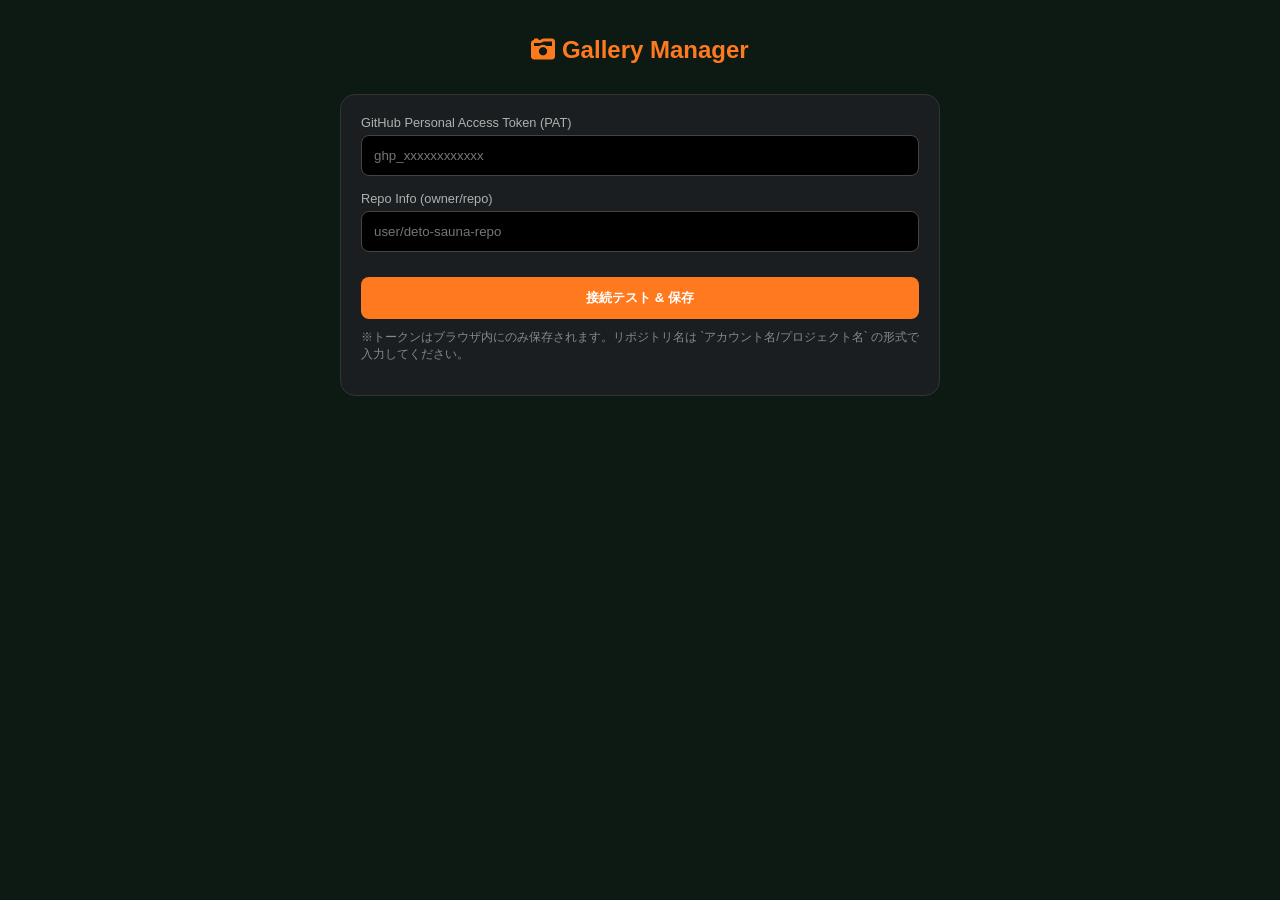
==== manager.html @ e86cc119 "写真アップシステム" ====
<!DOCTYPE html>
<html lang="ja">
<head>
    <meta charset="UTF-8">
    <meta name="viewport" content="width=device-width, initial-scale=1.0">
    <title>Deto Sauna Gallery Manager</title>
    <link rel="stylesheet" href="https://cdnjs.cloudflare.com/ajax/libs/font-awesome/6.5.1/css/all.min.css">
    <style>
        :root {
            --primary: #ff7a1f;
            --bg: #0d1a13;
            --card-bg: #1a1e21;
            --text: #ffffff;
            --text-sub: #b0b0b0;
        }
        body {
            font-family: 'Helvetica Neue', Arial, sans-serif;
            background-color: var(--bg);
            color: var(--text);
            margin: 0;
            padding: 20px;
        }
        .container { max-width: 600px; margin: 0 auto; }
        h1 { font-size: 1.5rem; text-align: center; color: var(--primary); margin-bottom: 30px; }
        
        /* Settings Section */
        .settings-card {
            background: var(--card-bg);
            padding: 20px;
            border-radius: 15px;
            margin-bottom: 20px;
            border: 1px solid #333;
        }
        .input-group { margin-bottom: 15px; }
        label { display: block; font-size: 0.8rem; color: var(--text-sub); margin-bottom: 5px; }
        input {
            width: 100%;
            padding: 12px;
            background: #000;
            border: 1px solid #444;
            color: #fff;
            border-radius: 8px;
            box-sizing: border-box;
        }
        .btn {
            background: var(--primary);
            color: white;
            border: none;
            padding: 12px 20px;
            border-radius: 8px;
            font-weight: bold;
            width: 100%;
            cursor: pointer;
            margin-top: 10px;
        }
        .btn:disabled { opacity: 0.5; cursor: not-allowed; }

        /* Upload Section */
        #upload-area {
            border: 2px dashed var(--primary);
            border-radius: 15px;
            padding: 40px 20px;
            text-align: center;
            margin-bottom: 30px;
            cursor: pointer;
        }
        #upload-area i { font-size: 2rem; color: var(--primary); margin-bottom: 10px; }

        /* Gallery Section */
        .gallery-grid {
            display: grid;
            grid-template-columns: repeat(3, 1fr);
            gap: 10px;
        }
        .img-item {
            position: relative;
            aspect-ratio: 1;
            background: #333;
            border-radius: 8px;
            overflow: hidden;
        }
        .img-item img { width: 100%; height: 100%; object-fit: cover; }
        .del-btn {
            position: absolute;
            top: 5px;
            right: 5px;
            background: rgba(255,0,0,0.8);
            border: none;
            color: white;
            width: 24px;
            height: 24px;
            border-radius: 50%;
            cursor: pointer;
            font-size: 12px;
        }

        /* Status Toast */
        #status {
            position: fixed;
            bottom: 30px;
            left: 50%;
            transform: translateX(-50%);
            background: rgba(0,0,0,0.9);
            padding: 10px 20px;
            border-radius: 30px;
            font-size: 0.9rem;
            display: none;
            z-index: 1000;
            border: 1px solid var(--primary);
        }
        .spinner {
            animation: spin 1s linear infinite;
            display: inline-block;
            margin-right: 8px;
        }
        @keyframes spin { 100% { transform: rotate(360deg); } }
    </style>
</head>
<body>

<div class="container">
    <h1><i class="fas fa-camera-retro"></i> Gallery Manager</h1>
    
    <!-- 認証・設定用 -->
    <div id="settings-view" class="settings-card">
        <div class="input-group">
            <label>GitHub Personal Access Token (PAT)</label>
            <input type="password" id="gh-token" placeholder="ghp_xxxxxxxxxxxx">
        </div>
        <div class="input-group">
            <label>Repo Info (owner/repo)</label>
            <input type="text" id="gh-repo" placeholder="user/deto-sauna-repo">
        </div>
        <button class="btn" id="save-settings">接続テスト & 保存</button>
        <p style="font-size: 0.75rem; color: #888; margin-top: 10px; line-height: 1.4;">
            ※トークンはブラウザ内にのみ保存されます。リポジトリ名は `アカウント名/プロジェクト名` の形式で入力してください。
        </p>
    </div>

    <!-- メイン操作用 -->
    <div id="manager-view" style="display: none;">
        <div id="upload-area">
            <input type="file" id="file-input" style="display:none" accept="image/*" multiple>
            <i class="fas fa-cloud-upload-alt"></i>
            <p style="margin:0">タップして写真を追加</p>
        </div>

        <div style="display:flex; justify-content: space-between; align-items: center; margin-bottom: 15px;">
            <h3 style="margin:0">現在の写真</h3>
            <button id="refresh-btn" style="background:none; border:none; color:var(--primary); cursor:pointer;"><i class="fas fa-sync-alt"></i> 更新</button>
        </div>
        
        <div class="gallery-grid" id="gallery-grid">
            <!-- Images will appear here -->
        </div>

        <button class="btn" id="logout-btn" style="background:#333; margin-top: 50px;">設定し直す</button>
    </div>
</div>

<div id="status"></div>

<script>
    const CONFIG = {
        TOKEN: localStorage.getItem('DS_TOKEN'),
        REPO: localStorage.getItem('DS_REPO'),
        BRANCH: 'main',
        JS_PATH: 'js/main.js',
        IMG_DIR: 'img/'
    };

    const statusEl = document.getElementById('status');
    const galleryGrid = document.getElementById('gallery-grid');

    function notify(msg, stay = false) {
        statusEl.innerHTML = msg;
        statusEl.style.display = 'block';
        if(!stay) setTimeout(() => statusEl.style.display = 'none', 3000);
    }

    // GitHub API Helper
    async function ghFetch(path, options = {}) {
        const url = `https://api.github.com/repos/${CONFIG.REPO}/contents/${path}`;
        const res = await fetch(url, {
            ...options,
            headers: {
                'Authorization': `token ${CONFIG.TOKEN}`,
                'Accept': 'application/vnd.github.v3+json',
                ...options.headers
            }
        });
        if (!res.ok) throw new Error(await res.text());
        return res.json();
    }

    // 初期化表示切り替え
    function updateUI() {
        if (CONFIG.TOKEN && CONFIG.REPO) {
            document.getElementById('settings-view').style.display = 'none';
            document.getElementById('manager-view').style.display = 'block';
            loadGallery();
        } else {
            document.getElementById('settings-view').style.display = 'block';
            document.getElementById('manager-view').style.display = 'none';
        }
    }

    // 設定保存
    document.getElementById('save-settings').onclick = async () => {
        const token = document.getElementById('gh-token').value.trim();
        const repo = document.getElementById('gh-repo').value.trim();
        if (!token || !repo) return alert('入力してください');

        notify('<i class="fas fa-spinner spinner"></i> 接続確認中...', true);
        try {
            // テストに js/main.js を取得してみる
            const res = await fetch(`https://api.github.com/repos/${repo}/contents/js/main.js`, {
                headers: { 'Authorization': `token ${token}` }
            });
            if (res.status === 200) {
                localStorage.setItem('DS_TOKEN', token);
                localStorage.setItem('DS_REPO', repo);
                CONFIG.TOKEN = token;
                CONFIG.REPO = repo;
                notify('接続成功！');
                updateUI();
            } else if (res.status === 404) {
                notify('プロジェクトが見つかりません。リポジトリ名を確認してください。');
            } else {
                notify('認証エラー。トークンが間違っています。');
            }
        } catch (e) {
            notify('エラーが発生しました。入力を確認してください。');
        }
    };

    document.getElementById('logout-btn').onclick = () => {
        localStorage.clear();
        location.reload();
    };

    // ギャラリー読み込み
    async function loadGallery() {
        galleryGrid.innerHTML = '';
        try {
            const files = await ghFetch(CONFIG.IMG_DIR);
            files.filter(f => f.name.match(/\.(jpg|jpeg|png|webp)$/i)).forEach(file => {
                const div = document.createElement('div');
                div.className = 'img-item';
                div.innerHTML = `
                    <img src="${file.download_url}" alt="">
                    <button class="del-btn" onclick="deletePhoto('${file.name}', '${file.sha}')"><i class="fas fa-times"></i></button>
                `;
                galleryGrid.appendChild(div);
            });
        } catch (e) {
            notify('ギャラリーの取得に失敗しました。プロジェクト構成を確認してください。');
        }
    }

    document.getElementById('refresh-btn').onclick = loadGallery;

    // 写真削除
    window.deletePhoto = async (filename, sha) => {
        if (!confirm('この写真を削除してもよろしいですか？')) return;
        notify('<i class="fas fa-spinner spinner"></i> 削除中...', true);
        try {
            // 1. 画像ファイルを削除
            await ghFetch(`${CONFIG.IMG_DIR}${filename}`, {
                method: 'DELETE',
                body: JSON.stringify({ message: `Delete ${filename} via UI`, sha, branch: CONFIG.BRANCH })
            });

            // 2. js/main.js を更新
            await updateMainJs();
            notify('削除完了！反映まで数分お待ちください。');
            loadGallery();
        } catch (e) {
            notify('削除に失敗しました。');
        }
    };

    // アップロード処理
    document.getElementById('upload-area').onclick = () => document.getElementById('file-input').click();
    document.getElementById('file-input').onchange = async (e) => {
        const files = Array.from(e.target.files);
        if (files.length === 0) return;

        notify('<i class="fas fa-spinner spinner"></i> アップロード中...', true);
        try {
            for (const file of files) {
                const reader = new FileReader();
                const base64 = await new Promise((resolve) => {
                    reader.onload = () => resolve(reader.result.split(',')[1]);
                    reader.readAsDataURL(file);
                });

                const filename = `img_${Date.now()}_${file.name.replace(/[^a-zA-Z0-9.-]/g, '_')}`;
                await ghFetch(`${CONFIG.IMG_DIR}${filename}`, {
                    method: 'PUT',
                    body: JSON.stringify({
                        message: `Upload ${filename} via UI`,
                        content: base64,
                        branch: CONFIG.BRANCH
                    })
                });
            }
            // main.js を更新
            await updateMainJs();
            notify('アップロード成功！反映まで数分お待ちください。');
            loadGallery();
        } catch (e) {
            notify('アップロードに失敗しました。');
        }
    };

    // js/main.js 内の AVAILABLE_IMAGES 配列を最新の img フォルダの状態に同期する
    async function updateMainJs() {
        // 全ファイルリストを取得して配列文字列を生成
        const files = await ghFetch(CONFIG.IMG_DIR);
        const imageList = files
            .filter(f => f.name.match(/\.(jpg|jpeg|png|webp)$/i))
            .map(f => `'img/${f.name}'`);
        
        const arrayString = `const AVAILABLE_IMAGES = [\n        ${imageList.join(',\n        ')}\n    ];`;

        // 現在の js/main.js を取得
        const jsFile = await ghFetch(CONFIG.JS_PATH);
        let content = decodeURIComponent(escape(atob(jsFile.content)));
        
        // 正規表現で AVAILABLE_IMAGES = [...] の部分を置換
        const regex = /const\s+AVAILABLE_IMAGES\s*=\s*\[[\s\S]*?\];/;
        content = content.replace(regex, arrayString);

        // 更新をプッシュ
        await ghFetch(CONFIG.JS_PATH, {
            method: 'PUT',
            body: JSON.stringify({
                message: 'Update gallery mapping via UI',
                content: btoa(unescape(encodeURIComponent(content))),
                sha: jsFile.sha,
                branch: CONFIG.BRANCH
            })
        });
    }

    updateUI();
</script>
</body>
</html>
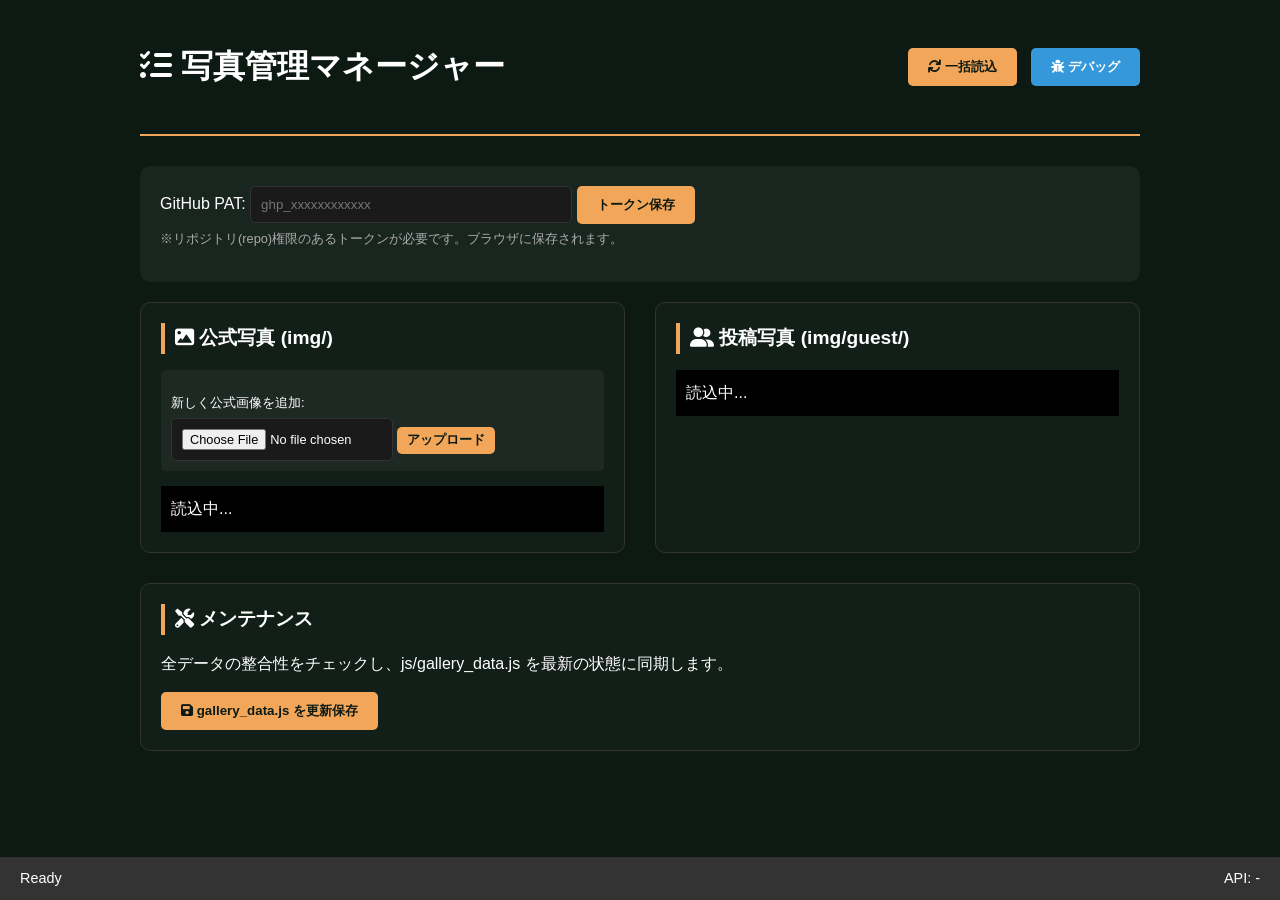
==== commit 9f96eee5: "投稿" ====
--- a/manager.html
+++ b/manager.html
@@ -2,349 +2,442 @@
 <html lang="ja">
 <head>
     <meta charset="UTF-8">
-    <meta name="viewport" content="width=device-width, initial-scale=1.0">
-    <title>Deto Sauna Gallery Manager</title>
-    <link rel="stylesheet" href="https://cdnjs.cloudflare.com/ajax/libs/font-awesome/6.5.1/css/all.min.css">
+    <title>【公式】秋田デトサウナ | 写真管理マネージャー</title>
+    <link rel="stylesheet" href="https://cdnjs.cloudflare.com/ajax/libs/font-awesome/6.0.0/css/all.min.css">
     <style>
         :root {
-            --primary: #ff7a1f;
-            --bg: #0d1a13;
-            --card-bg: #1a1e21;
+            --primary: #0d1a13;
+            --accent: #f2a65a;
+            --danger: #e74c3c;
             --text: #ffffff;
-            --text-sub: #b0b0b0;
-        }
+        }
+
         body {
             font-family: 'Helvetica Neue', Arial, sans-serif;
-            background-color: var(--bg);
+            background-color: var(--primary);
             color: var(--text);
             margin: 0;
             padding: 20px;
-        }
-        .container { max-width: 600px; margin: 0 auto; }
-        h1 { font-size: 1.5rem; text-align: center; color: var(--primary); margin-bottom: 30px; }
-        
-        /* Settings Section */
-        .settings-card {
-            background: var(--card-bg);
+            line-height: 1.6;
+        }
+
+        .container {
+            max-width: 1000px;
+            margin: 0 auto;
+        }
+
+        header {
+            display: flex;
+            justify-content: space-between;
+            align-items: center;
+            border-bottom: 2px solid var(--accent);
+            padding-bottom: 20px;
+            margin-bottom: 30px;
+        }
+
+        .auth-box {
+            background: rgba(255,255,255,0.05);
             padding: 20px;
-            border-radius: 15px;
+            border-radius: 10px;
             margin-bottom: 20px;
+        }
+
+        input {
+            background: #1a1a1a;
             border: 1px solid #333;
-        }
-        .input-group { margin-bottom: 15px; }
-        label { display: block; font-size: 0.8rem; color: var(--text-sub); margin-bottom: 5px; }
-        input {
-            width: 100%;
-            padding: 12px;
+            color: white;
+            padding: 10px;
+            width: 300px;
+            border-radius: 5px;
+        }
+
+        button {
+            padding: 10px 20px;
+            border: none;
+            border-radius: 5px;
+            cursor: pointer;
+            font-weight: bold;
+            transition: 0.3s;
+        }
+
+        .btn-primary { background: var(--accent); color: var(--primary); }
+        .btn-danger { background: var(--danger); color: white; }
+        .btn-debug { background: #3498db; color: white; margin-left:10px; }
+
+        .dashboard {
+            display: grid;
+            grid-template-columns: 1fr 1fr;
+            gap: 30px;
+        }
+
+        @media (max-width: 768px) {
+            .dashboard { grid-template-columns: 1fr; }
+        }
+
+        .panel {
+            background: rgba(255,255,255,0.02);
+            border: 1px solid #333;
+            border-radius: 10px;
+            padding: 20px;
+        }
+
+        .panel h2 {
+            border-left: 4px solid var(--accent);
+            padding-left: 10px;
+            margin-top: 0;
+            font-size: 1.2rem;
+        }
+
+        .img-grid {
+            display: grid;
+            grid-template-columns: repeat(auto-fill, minmax(120px, 1fr));
+            gap: 10px;
+            margin-top: 15px;
+            max-height: 400px;
+            overflow-y: auto;
+            padding: 10px;
             background: #000;
-            border: 1px solid #444;
-            color: #fff;
-            border-radius: 8px;
-            box-sizing: border-box;
-        }
-        .btn {
-            background: var(--primary);
-            color: white;
-            border: none;
-            padding: 12px 20px;
-            border-radius: 8px;
-            font-weight: bold;
-            width: 100%;
-            cursor: pointer;
-            margin-top: 10px;
-        }
-        .btn:disabled { opacity: 0.5; cursor: not-allowed; }
-
-        /* Upload Section */
-        #upload-area {
-            border: 2px dashed var(--primary);
-            border-radius: 15px;
-            padding: 40px 20px;
-            text-align: center;
-            margin-bottom: 30px;
-            cursor: pointer;
-        }
-        #upload-area i { font-size: 2rem; color: var(--primary); margin-bottom: 10px; }
-
-        /* Gallery Section */
-        .gallery-grid {
-            display: grid;
-            grid-template-columns: repeat(3, 1fr);
-            gap: 10px;
-        }
+        }
+
         .img-item {
             position: relative;
             aspect-ratio: 1;
-            background: #333;
-            border-radius: 8px;
+            border-radius: 5px;
             overflow: hidden;
-        }
-        .img-item img { width: 100%; height: 100%; object-fit: cover; }
+            background: #222;
+        }
+
+        .img-item img {
+            width: 100%;
+            height: 100%;
+            object-fit: cover;
+        }
+
         .del-btn {
             position: absolute;
             top: 5px;
             right: 5px;
-            background: rgba(255,0,0,0.8);
+            background: var(--danger);
+            color: white;
             border: none;
-            color: white;
+            border-radius: 3px;
             width: 24px;
             height: 24px;
-            border-radius: 50%;
             cursor: pointer;
             font-size: 12px;
-        }
-
-        /* Status Toast */
-        #status {
+            display: flex;
+            align-items: center;
+            justify-content: center;
+        }
+
+        .status-bar {
             position: fixed;
-            bottom: 30px;
-            left: 50%;
-            transform: translateX(-50%);
-            background: rgba(0,0,0,0.9);
+            bottom: 0;
+            left: 0;
+            right: 0;
+            background: #333;
             padding: 10px 20px;
-            border-radius: 30px;
             font-size: 0.9rem;
+            display: flex;
+            justify-content: space-between;
+        }
+
+        #debug-log {
+            background: #000;
+            color: #0f0;
+            font-family: monospace;
+            padding: 10px;
+            margin-top: 20px;
+            border-radius: 5px;
+            height: 150px;
+            overflow-y: auto;
+            font-size: 0.8rem;
             display: none;
-            z-index: 1000;
-            border: 1px solid var(--primary);
-        }
-        .spinner {
-            animation: spin 1s linear infinite;
-            display: inline-block;
-            margin-right: 8px;
-        }
-        @keyframes spin { 100% { transform: rotate(360deg); } }
+        }
     </style>
 </head>
 <body>
 
 <div class="container">
-    <h1><i class="fas fa-camera-retro"></i> Gallery Manager</h1>
-    
-    <!-- 認証・設定用 -->
-    <div id="settings-view" class="settings-card">
-        <div class="input-group">
-            <label>GitHub Personal Access Token (PAT)</label>
-            <input type="password" id="gh-token" placeholder="ghp_xxxxxxxxxxxx">
+    <header>
+        <h1><i class="fas fa-tasks"></i> 写真管理マネージャー</h1>
+        <div id="repo-status">
+            <button class="btn-primary" onclick="loadAllGalleries()"><i class="fas fa-sync"></i> 一括読込</button>
+            <button class="btn-debug" onclick="toggleDebug()"><i class="fas fa-bug"></i> デバッグ</button>
         </div>
-        <div class="input-group">
-            <label>Repo Info (owner/repo)</label>
-            <input type="text" id="gh-repo" placeholder="user/deto-sauna-repo">
+    </header>
+
+    <div class="auth-box">
+        <label>GitHub PAT: </label>
+        <input type="password" id="gh-token" placeholder="ghp_xxxxxxxxxxxx">
+        <button class="btn-primary" onclick="saveToken()">トークン保存</button>
+        <p style="font-size: 0.8rem; color: #aaa; margin-top:5px;">※リポジトリ(repo)権限のあるトークンが必要です。ブラウザに保存されます。</p>
+    </div>
+
+    <div id="debug-log"></div>
+
+    <div class="dashboard">
+        <!-- 公式写真パネル -->
+        <div class="panel">
+            <h2><i class="fas fa-image"></i> 公式写真 (img/)</h2>
+            <div style="margin:10px 0; padding:10px; background:rgba(255,255,255,0.05); border-radius:5px;">
+                <p style="font-size:0.8rem; margin-bottom:5px;">新しく公式画像を追加:</p>
+                <input type="file" id="official-file" style="width:200px; font-size:0.8rem;">
+                <button class="btn-primary" onclick="uploadOfficial()" style="padding:5px 10px; font-size:0.8rem;">アップロード</button>
+            </div>
+            <div id="official-grid" class="img-grid">読込中...</div>
         </div>
-        <button class="btn" id="save-settings">接続テスト & 保存</button>
-        <p style="font-size: 0.75rem; color: #888; margin-top: 10px; line-height: 1.4;">
-            ※トークンはブラウザ内にのみ保存されます。リポジトリ名は `アカウント名/プロジェクト名` の形式で入力してください。
-        </p>
+
+        <!-- 投稿写真パネル -->
+        <div class="panel">
+            <h2><i class="fas fa-user-friends"></i> 投稿写真 (img/guest/)</h2>
+            <div id="guest-grid" class="img-grid">読込中...</div>
+        </div>
     </div>
 
-    <!-- メイン操作用 -->
-    <div id="manager-view" style="display: none;">
-        <div id="upload-area">
-            <input type="file" id="file-input" style="display:none" accept="image/*" multiple>
-            <i class="fas fa-cloud-upload-alt"></i>
-            <p style="margin:0">タップして写真を追加</p>
-        </div>
-
-        <div style="display:flex; justify-content: space-between; align-items: center; margin-bottom: 15px;">
-            <h3 style="margin:0">現在の写真</h3>
-            <button id="refresh-btn" style="background:none; border:none; color:var(--primary); cursor:pointer;"><i class="fas fa-sync-alt"></i> 更新</button>
-        </div>
-        
-        <div class="gallery-grid" id="gallery-grid">
-            <!-- Images will appear here -->
-        </div>
-
-        <button class="btn" id="logout-btn" style="background:#333; margin-top: 50px;">設定し直す</button>
+    <div class="panel" style="margin-top: 30px;">
+        <h2><i class="fas fa-tools"></i> メンテナンス</h2>
+        <p>全データの整合性をチェックし、js/gallery_data.js を最新の状態に同期します。</p>
+        <button class="btn-primary" onclick="syncMapping()"><i class="fas fa-save"></i> gallery_data.js を更新保存</button>
     </div>
 </div>
 
-<div id="status"></div>
+<div class="status-bar" id="status-bar">
+    <span>Ready</span>
+    <span id="api-usage">API: -</span>
+</div>
 
 <script>
     const CONFIG = {
-        TOKEN: localStorage.getItem('DS_TOKEN'),
-        REPO: localStorage.getItem('DS_REPO'),
+        OWNER: 'hotlifeplanning',
+        REPO: 'detosauna',
         BRANCH: 'main',
-        JS_PATH: 'js/main.js',
-        IMG_DIR: 'img/'
+        JS_PATH: 'js/gallery_data.js',
+        DIRS: {
+            OFFICIAL: 'img',
+            GUEST: 'img/guest'
+        }
     };
 
-    const statusEl = document.getElementById('status');
-    const galleryGrid = document.getElementById('gallery-grid');
-
-    function notify(msg, stay = false) {
-        statusEl.innerHTML = msg;
-        statusEl.style.display = 'block';
-        if(!stay) setTimeout(() => statusEl.style.display = 'none', 3000);
-    }
-
-    // GitHub API Helper
+    let logs = [];
+
+    function log(msg) {
+        const time = new Date().toLocaleTimeString();
+        logs.push(`[${time}] ${msg}`);
+        const logEl = document.getElementById('debug-log');
+        logEl.innerHTML = logs.join('<br>');
+        logEl.scrollTop = logEl.scrollHeight;
+        console.log(msg);
+    }
+
+    function toggleDebug() {
+        const el = document.getElementById('debug-log');
+        el.style.display = el.style.display === 'none' ? 'block' : 'none';
+    }
+
+    function saveToken() {
+        const token = document.getElementById('gh-token').value;
+        if (token) {
+            localStorage.setItem('gh_token_deto', token);
+            alert('トークンを保存しました');
+            loadAllGalleries();
+        }
+    }
+
     async function ghFetch(path, options = {}) {
-        const url = `https://api.github.com/repos/${CONFIG.REPO}/contents/${path}`;
+        const token = localStorage.getItem('gh_token_deto');
+        if (!token) {
+            log('Error: トークンが設定されていません');
+            throw new Error('No Token');
+        }
+
+        const url = `https://api.github.com/repos/${CONFIG.OWNER}/${CONFIG.REPO}/contents/${path}`;
+        log(`Fetching: ${url}`);
+
         const res = await fetch(url, {
             ...options,
             headers: {
-                'Authorization': `token ${CONFIG.TOKEN}`,
+                'Authorization': `token ${token}`,
                 'Accept': 'application/vnd.github.v3+json',
+                'Content-Type': 'application/json',
                 ...options.headers
             }
         });
-        if (!res.ok) throw new Error(await res.text());
+
+        // API制限の表示
+        const rateRemaining = res.headers.get('x-ratelimit-remaining');
+        document.getElementById('api-usage').innerText = `API: ${rateRemaining}回残`;
+
+        if (!res.ok) {
+            const errBody = await res.text();
+            log(`API Error (${res.status}): ${errBody}`);
+            if (res.status === 404) return []; // フォルダなし
+            throw new Error(`GH API ERROR: ${res.status}`);
+        }
+
         return res.json();
     }
 
-    // 初期化表示切り替え
-    function updateUI() {
-        if (CONFIG.TOKEN && CONFIG.REPO) {
-            document.getElementById('settings-view').style.display = 'none';
-            document.getElementById('manager-view').style.display = 'block';
-            loadGallery();
-        } else {
-            document.getElementById('settings-view').style.display = 'block';
-            document.getElementById('manager-view').style.display = 'none';
-        }
-    }
-
-    // 設定保存
-    document.getElementById('save-settings').onclick = async () => {
-        const token = document.getElementById('gh-token').value.trim();
-        const repo = document.getElementById('gh-repo').value.trim();
-        if (!token || !repo) return alert('入力してください');
-
-        notify('<i class="fas fa-spinner spinner"></i> 接続確認中...', true);
+    // 公式画像のアップロード
+    async function uploadOfficial() {
+        const fileInput = document.getElementById('official-file');
+        if (!fileInput.files || fileInput.files.length === 0) {
+            alert('ファイルを選んでください');
+            return;
+        }
+
+        const file = fileInput.files[0];
+        const fileName = `${Date.now()}_${file.name}`;
+        const path = `${CONFIG.DIRS.OFFICIAL}/${fileName}`;
+
         try {
-            // テストに js/main.js を取得してみる
-            const res = await fetch(`https://api.github.com/repos/${repo}/contents/js/main.js`, {
-                headers: { 'Authorization': `token ${token}` }
-            });
-            if (res.status === 200) {
-                localStorage.setItem('DS_TOKEN', token);
-                localStorage.setItem('DS_REPO', repo);
-                CONFIG.TOKEN = token;
-                CONFIG.REPO = repo;
-                notify('接続成功！');
-                updateUI();
-            } else if (res.status === 404) {
-                notify('プロジェクトが見つかりません。リポジトリ名を確認してください。');
-            } else {
-                notify('認証エラー。トークンが間違っています。');
-            }
-        } catch (e) {
-            notify('エラーが発生しました。入力を確認してください。');
-        }
-    };
-
-    document.getElementById('logout-btn').onclick = () => {
-        localStorage.clear();
-        location.reload();
-    };
-
-    // ギャラリー読み込み
-    async function loadGallery() {
-        galleryGrid.innerHTML = '';
-        try {
-            const files = await ghFetch(CONFIG.IMG_DIR);
-            files.filter(f => f.name.match(/\.(jpg|jpeg|png|webp)$/i)).forEach(file => {
-                const div = document.createElement('div');
-                div.className = 'img-item';
-                div.innerHTML = `
-                    <img src="${file.download_url}" alt="">
-                    <button class="del-btn" onclick="deletePhoto('${file.name}', '${file.sha}')"><i class="fas fa-times"></i></button>
-                `;
-                galleryGrid.appendChild(div);
-            });
-        } catch (e) {
-            notify('ギャラリーの取得に失敗しました。プロジェクト構成を確認してください。');
-        }
-    }
-
-    document.getElementById('refresh-btn').onclick = loadGallery;
-
-    // 写真削除
-    window.deletePhoto = async (filename, sha) => {
-        if (!confirm('この写真を削除してもよろしいですか？')) return;
-        notify('<i class="fas fa-spinner spinner"></i> 削除中...', true);
-        try {
-            // 1. 画像ファイルを削除
-            await ghFetch(`${CONFIG.IMG_DIR}${filename}`, {
-                method: 'DELETE',
-                body: JSON.stringify({ message: `Delete ${filename} via UI`, sha, branch: CONFIG.BRANCH })
-            });
-
-            // 2. js/main.js を更新
-            await updateMainJs();
-            notify('削除完了！反映まで数分お待ちください。');
-            loadGallery();
-        } catch (e) {
-            notify('削除に失敗しました。');
-        }
-    };
-
-    // アップロード処理
-    document.getElementById('upload-area').onclick = () => document.getElementById('file-input').click();
-    document.getElementById('file-input').onchange = async (e) => {
-        const files = Array.from(e.target.files);
-        if (files.length === 0) return;
-
-        notify('<i class="fas fa-spinner spinner"></i> アップロード中...', true);
-        try {
-            for (const file of files) {
-                const reader = new FileReader();
-                const base64 = await new Promise((resolve) => {
-                    reader.onload = () => resolve(reader.result.split(',')[1]);
-                    reader.readAsDataURL(file);
-                });
-
-                const filename = `img_${Date.now()}_${file.name.replace(/[^a-zA-Z0-9.-]/g, '_')}`;
-                await ghFetch(`${CONFIG.IMG_DIR}${filename}`, {
+            log(`公式アップロード開始: ${path}`);
+            const reader = new FileReader();
+            reader.onload = async (e) => {
+                const base64Content = e.target.result.split(',')[1];
+                await ghFetch(path, {
                     method: 'PUT',
                     body: JSON.stringify({
-                        message: `Upload ${filename} via UI`,
-                        content: base64,
+                        message: `Upload official photo via manager: ${fileName}`,
+                        content: base64Content,
                         branch: CONFIG.BRANCH
                     })
                 });
-            }
-            // main.js を更新
-            await updateMainJs();
-            notify('アップロード成功！反映まで数分お待ちください。');
-            loadGallery();
+                log('アップロード成功！');
+                alert('公式写真を追加しました。ギャラリーの同期を行います。');
+                syncMapping(); // 追加したら自動でマッピング更新
+            };
+            reader.readAsDataURL(file);
         } catch (e) {
-            notify('アップロードに失敗しました。');
-        }
-    };
-
-    // js/main.js 内の AVAILABLE_IMAGES 配列を最新の img フォルダの状態に同期する
-    async function updateMainJs() {
-        // 全ファイルリストを取得して配列文字列を生成
-        const files = await ghFetch(CONFIG.IMG_DIR);
-        const imageList = files
-            .filter(f => f.name.match(/\.(jpg|jpeg|png|webp)$/i))
-            .map(f => `'img/${f.name}'`);
+            log(`アップロードエラー: ${e.message}`);
+            alert('失敗しました: ' + e.message);
+        }
+    }
+
+    async function loadAllGalleries() {
+        try {
+            document.getElementById('official-grid').innerText = '読込中...';
+            document.getElementById('guest-grid').innerText = '読込中...';
+
+            log('--- 全読込開始 ---');
+            const [offFiles, guestFiles] = await Promise.all([
+                ghFetch(CONFIG.DIRS.OFFICIAL),
+                ghFetch(CONFIG.DIRS.GUEST)
+            ]);
+
+            log(`公式: ${offFiles.length}個のアイテムを検出`);
+            log(`ゲスト: ${guestFiles.length}個のアイテムを検出`);
+
+            renderGrid(document.getElementById('official-grid'), offFiles, CONFIG.DIRS.OFFICIAL);
+            renderGrid(document.getElementById('guest-grid'), guestFiles, CONFIG.DIRS.GUEST);
+
+            document.getElementById('status-bar').firstElementChild.innerText = 'データ読込完了';
+        } catch (e) {
+            log(`致命的なエラー: ${e.message}`);
+            alert('データの取得に失敗しました。デバッグログを確認してください。');
+        }
+    }
+
+    function renderGrid(container, files, dirPath) {
+        container.innerHTML = '';
+        if (!Array.isArray(files)) {
+            log(`Warn: renderGrid に配列でないデータが渡されました (${dirPath})`);
+            container.innerHTML = 'データなし';
+            return;
+        }
+
+        // フォルダを除き、画像のみをフィルタ
+        const imgs = files.filter(f => f.type === 'file' && f.name.match(/\.(jpg|jpeg|png|webp|gif)$/i));
         
-        const arrayString = `const AVAILABLE_IMAGES = [\n        ${imageList.join(',\n        ')}\n    ];`;
-
-        // 現在の js/main.js を取得
-        const jsFile = await ghFetch(CONFIG.JS_PATH);
-        let content = decodeURIComponent(escape(atob(jsFile.content)));
+        if (imgs.length === 0) {
+            container.innerHTML = '<p style="color:#aaa; font-size:0.8rem; padding:20px;">画像はありません</p>';
+            return;
+        }
+
+        imgs.forEach(file => {
+            const div = document.createElement('div');
+            div.className = 'img-item';
+            div.innerHTML = `
+                <img src="${file.download_url}" alt="">
+                <button class="del-btn" onclick="deletePhoto('${file.path}', '${file.sha}')"><i class="fas fa-trash-alt"></i></button>
+            `;
+            container.appendChild(div);
+        });
+    }
+
+    async function deletePhoto(path, sha) {
+        if (!confirm(`この写真を削除しますか？\n${path}`)) return;
         
-        // 正規表現で AVAILABLE_IMAGES = [...] の部分を置換
-        const regex = /const\s+AVAILABLE_IMAGES\s*=\s*\[[\s\S]*?\];/;
-        content = content.replace(regex, arrayString);
-
-        // 更新をプッシュ
-        await ghFetch(CONFIG.JS_PATH, {
-            method: 'PUT',
-            body: JSON.stringify({
-                message: 'Update gallery mapping via UI',
-                content: btoa(unescape(encodeURIComponent(content))),
-                sha: jsFile.sha,
-                branch: CONFIG.BRANCH
-            })
-        });
-    }
-
-    updateUI();
+        try {
+            log(`削除実行: ${path}`);
+            await ghFetch(path, {
+                method: 'DELETE',
+                body: JSON.stringify({
+                    message: `Delete photo: ${path}`,
+                    sha: sha,
+                    branch: CONFIG.BRANCH
+                })
+            });
+            alert('削除しました。一覧を更新します。');
+            loadAllGalleries();
+        } catch (e) {
+            alert('削除に失敗しました: ' + e.message);
+        }
+    }
+
+    async function syncMapping() {
+        if (!confirm('GitHub上の全画像をスキャンし、gallery_data.js を更新しますか？')) return;
+
+        try {
+            log('--- 同期処理開始 ---');
+            const [offFiles, guestFiles] = await Promise.all([
+                ghFetch(CONFIG.DIRS.OFFICIAL),
+                ghFetch(CONFIG.DIRS.GUEST)
+            ]);
+
+            const allPaths = [];
+            // 公式（img/ 直下）
+            offFiles.filter(f => f.type === 'file' && f.name.match(/\.(jpg|jpeg|png|webp|gif)$/i))
+                    .forEach(f => allPaths.push(f.path));
+            
+            // ゲスト（img/guest/ 直下）
+            guestFiles.filter(f => f.type === 'file' && f.name.match(/\.(jpg|jpeg|png|webp|gif)$/i))
+                     .forEach(f => allPaths.push(f.path));
+
+            log(`合計 ${allPaths.length} 枚の画像を検知しました。`);
+
+            // JSファイルの中身を生成
+            const jsContent = `const AVAILABLE_IMAGES = ${JSON.stringify(allPaths, null, 2)};`;
+            
+            // 現在のJSファイルのSHAを取得
+            const currentJs = await ghFetch(CONFIG.JS_PATH);
+            const sha = currentJs.sha;
+
+            // アップロード
+            log('gallery_data.js を送信中...');
+            await ghFetch(CONFIG.JS_PATH, {
+                method: 'PUT',
+                body: JSON.stringify({
+                    message: "Update gallery mapping via manager",
+                    content: btoa(unescape(encodeURIComponent(jsContent))),
+                    sha: sha,
+                    branch: CONFIG.BRANCH
+                })
+            });
+
+            alert('自動同期が完了しました！サイトに反映されるまで数分かかる場合があります。');
+        } catch (e) {
+            alert('同期失敗: ' + e.message);
+        }
+    }
+
+    // 初期化
+    const savedToken = localStorage.getItem('gh_token_deto');
+    if (savedToken) {
+        document.getElementById('gh-token').value = savedToken;
+        loadAllGalleries();
+    }
 </script>
+
 </body>
 </html>
